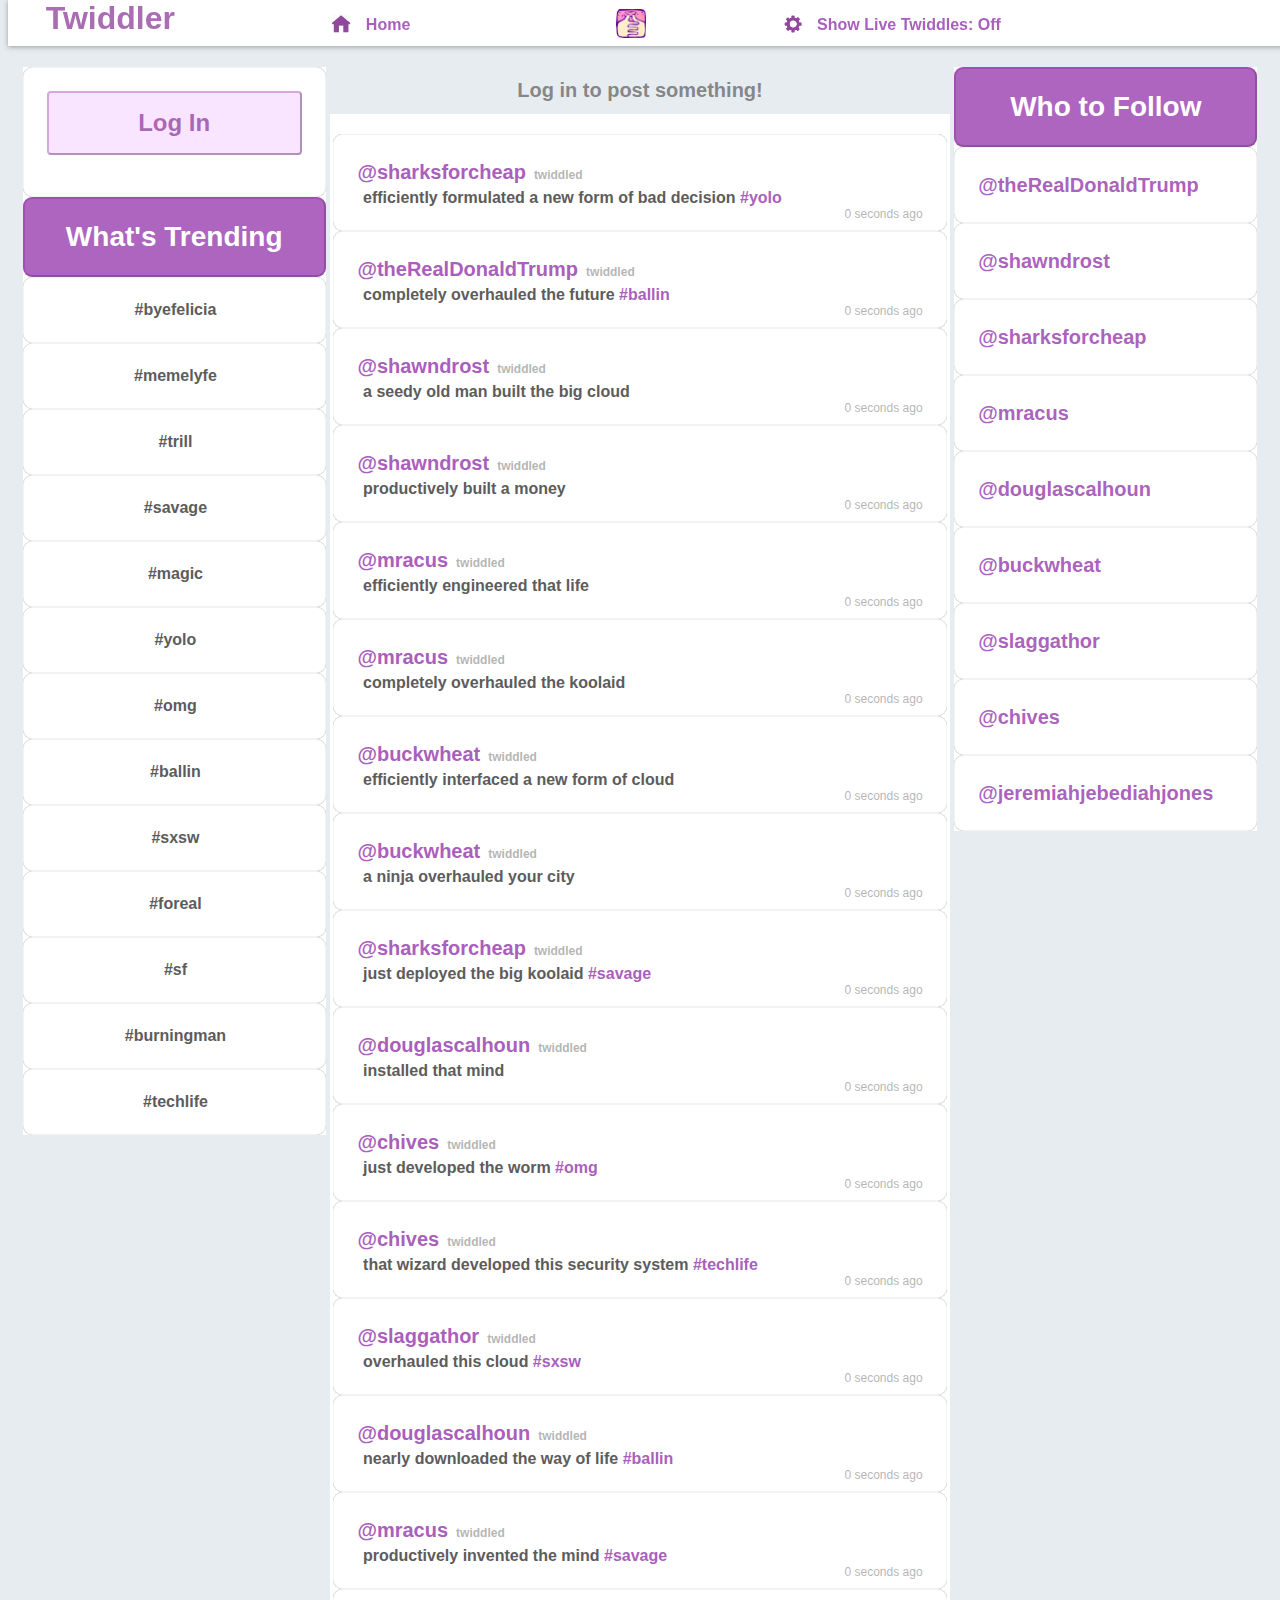
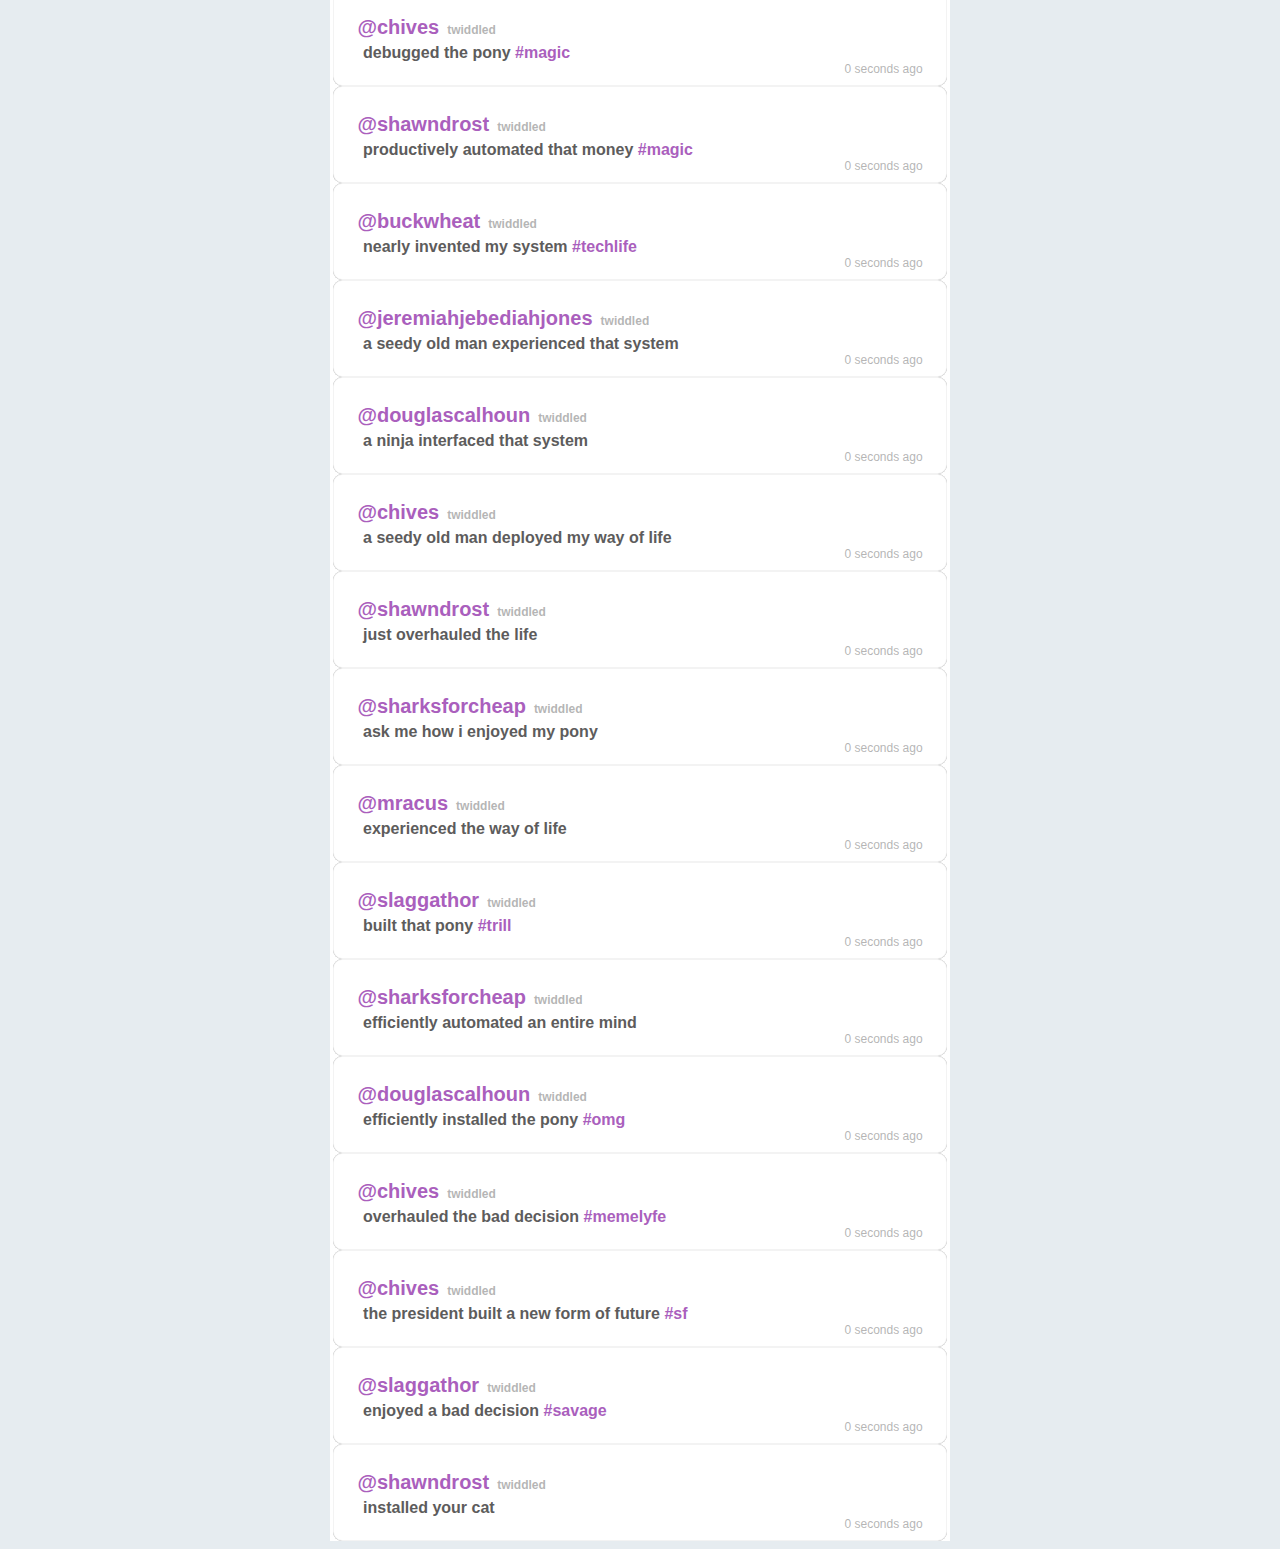
==== src/main/resources/static/twiddler/index.html @ 473732e4 "Add Twiddler folder" ====
<!DOCTYPE html>
<html>

  <head>
    <title>Twiddler</title>
    <script src="jquery.js"></script>
    <script src="data_generator.js"></script>
    <link rel="stylesheet" href="styles.css">
  </head>

  <body>

    <div class="nav navbar-top">
      <div id="nav-head" class="col-2">
        Twiddler
      </div>
      <div class="col-3 nav-link">
          <a href="#" id="home">
            <img class="icon" src="home.png" width="20">
            <p class="after-icon">Home</p>
          </a>
      </div>
      <div class="col-2">
        <img class="header-icon" src="twiddle.jpg">
      </div>
      <div class="col-3 nav-link">
          <a href="#" id="live">
            <img class="icon" src="settings.png" width="20">
            <p class="after-icon">Show Live Twiddles: Off</p>
          </a>
      </div>
    </div>

    <div class="container-fluid">
        <div id="tags" class="col-3 stream">
            <div id="guest" class="twiddle">
              <div id="username" class="block-author"></div>
              <div id="label-username" class="author">Enter your username:</div>
              <input type="text" id="input-username" placeholder="Name">
              <button id="submit-username" class="btn btn-sm">Log In</button>
              <div id="login" class="btn">Log In</div>
              <br>
              <div id="logout" class="btn btn-sm">Log Out</div>
            </div>
            <div class="head-block">
              What's Trending
            </div>
        </div>
      <div id="twiddle-container" class="col-6 stream">
        <div id="label-twiddle" class="grayed">Log in to post something!</div>
        <div id="form-twiddle" class="twiddle">
          <div id="user-twiddle" class="author"></div>
          <input class="col-8" type="text" id="input-twiddle" placeholder="Got something to say?">
          <div id="submit-twiddle" class="btn btn-sm col-4">Submit</div>
        </div>
        <div id="filter"></div>
        <div id="get-new" class="btn">New Twiddles</div>
        <div id="twiddles" class="col-12 stream">
          <div id="twiddle-top"></div>
        </div>
      </div>
      <div id="users" class="col-3 stream">
        <div class="head-block">
          Who to Follow
        </div>
      </div>
    </div>

    <script>

      var twiddles = streams.home;
      var tags = streams.tags;
      var mainLoaded = [];
      var mainNew = [];
      var filterLoaded = [];
      var filterNew = [];
      var filtered = false;
      var live = false;
      var filterProp = '';
      var filterTarget = '';

      $(document).ready(function() {
        $('#get-new').hide();
        $('#filter').hide();
        $('#username').hide();
        $('#label-username').hide();
        $('#input-username').hide();
        $('#submit-username').hide();
        $('#form-twiddle').hide();
        $('#logout').hide();
        var newTwiddles = twiddles.slice();
        displayTwiddles(newTwiddles);
        displayUsers();
        displayTags();
      });

      $('#get-new').click(getNewTwiddles);

      $('#live').click(function() {
        if (!live) {
          getNewTwiddles();
          live = true;
          $('#live > p').text('Show Live Twiddles: On');
        } else if (live) {
          live = false;
          $('#live > p').text('Show Live Twiddles: Off');
        }
      })

      $('#home').click(function() {
        $('#filter').hide();
        filtered = false;
        detectNewTwiddles();
        $('#twiddles').html('<div id="twiddle-top"></div>');
        mainLoaded.forEach(function(twiddle) {
          var $twiddle = $(twiddle.html);
          var $timestamp = $('<div id="'+twiddle.id+'-timestamp" class="grayed-sm float-right"></div>');
          
          var secsOld = (Math.floor((new Date() - twiddle.created_at)/1000));
          var minsOld = (Math.floor(secsOld/60));
          var hrsOld = (Math.floor(minsOld/60));

          $timestamp.text(secsOld + ' seconds ago');
          if (minsOld > 0) { $timestamp.text(minsOld + ' minutes ago'); }
          if (hrsOld > 0) { $timestamp.text(hrsOld + ' hours ago'); }

          $timestamp.appendTo($twiddle);
          $twiddle.insertAfter('#twiddle-top');
        });
      });

      $('#login').click(function() {
        $('#login').hide();
        $('#label-username').show();
        $('#input-username').show();
        $('#submit-username').show();
      })

      $('#logout').click(function() {
        $('#label-username').hide();
        $('#label-username').text('Enter your username:');
        $('#label-username').css('text-align', 'left');
        $('#logout').hide();
        $('#form-twiddle').hide();
        $('#input-twiddle').val('');
        $('#login').show();
        $('#label-twiddle').show();
      })

      $('#submit-username').click(function() {
        $('#submit-username').hide();
        var username = $('#input-username').val();
        if (!streams.users[username]) {
          streams.users[username] = [];
        }
        $('#input-username').hide();
        $('#label-twiddle').hide();
        $('#user-twiddle').text('@' + username);
        $('#label-username').text('Hi '+username+'!');
        $('#label-username').css('text-align', 'center');
        $('#logout').show();
        $('#form-twiddle').show();
      })


      $('#submit-twiddle').click(function() {
        var twiddle = {};
        var user = $('#user-twiddle').text();
        user = user.slice(1, user.length);

        twiddle.user = user;
        twiddle.message = $('#input-twiddle').val();
        twiddle.created_at = new Date();
        twiddle.id = randomId();
        twiddle.tag = '';
        
        var words = (twiddle.message).split(' ');
        var last = words.length - 1;
        if (words[last].charAt(0) === '#') {
          twiddle.tag = words[last];
          words.pop();
          twiddle.message = words.join(' ');
        }

        twiddle.html = generateHTML(twiddle);

        streams.users[twiddle.user].push(twiddle);
        streams.home.push(twiddle);
        mainNew.push(twiddle);
        getNewTwiddles();
      })

      
      $(document).on('click', '.btn-block-author', function() {
        $('#get-new').hide();
        var author = $(this).text();
        author = author.slice(1, author.length);
        filteredTwiddles = filterTwiddles('user', author);
        filterLoaded = [];
        filtered = true;
        filterProp = 'user';
        filterTarget = author;
        $('#filter').text('Twiddles by ' + author);
        $('#filter').show();
        $('#twiddles').html('<div id="twiddle-top"></div>');
        displayTwiddles(filteredTwiddles);
      });

      $(document).on('click','.btn-block-tag', function() {
        $('#get-new').hide();
        var tag = $(this).text();
        filteredTwiddles = filterTwiddles('tag', tag);
        filterLoaded = [];
        filtered = true;
        filterProp = 'tag';
        filterTarget = tag;
        $('#filter').text('Twiddles about ' + tag);
        $('#filter').show();
        $('#twiddles').html('<div id="twiddle-top"></div>');
        displayTwiddles(filteredTwiddles);
      });

      function getNewTwiddles() {
          $('#get-new').hide();
          if (filtered) {
            displayTwiddles(filterNew);
            filterNew = [];
          } else {
            displayTwiddles(mainNew);
            mainNew = [];
          }
      }

      function filterTwiddles(prop, target) {
        var matches = [];
        twiddles.forEach(function(twiddle) {
          if (twiddle[prop] === target) {
            matches.push(twiddle);
          }
        });
        return matches;
      }

      function detectNewTwiddles() {
        if (!filtered) {
          var n = twiddles.length - (mainLoaded.length + mainNew.length); 
          if (n > 0) {
            var newTwiddles = twiddles.slice(twiddles.length - n, twiddles.length);
            newTwiddles.forEach(function(twiddle) {
              mainNew.push(twiddle);
            });
            if (live) {
              getNewTwiddles();
            } else {
              $('#get-new').text('See ' + (mainNew.length) + ' new Twiddles');
              $('#get-new').show();
            }
          }
        } 
        if (filtered) {
          var matches = filterTwiddles(filterProp, filterTarget);
          var relation;
          if (filterProp === 'user') {
            relation = 'by ';
          } else if (filterProp === 'tag') {
            relation = 'about ';
          }
          var n = matches.length - (filterLoaded.length + filterNew.length);
          if (n > 0) {
            newTwiddles = matches.slice(matches.length - n, matches.length);
            newTwiddles.forEach(function(twiddle) {
              filterNew.push(twiddle);
            });
            if (live) {
              getNewTwiddles();
            } else {
              $('#get-new').text('See ' + filterNew.length + ' new Twiddles ' + relation + filterTarget);
              $('#get-new').show();
            }
          }
        }
        if (live) {
          setTimeout(detectNewTwiddles, 1000);
        } else {
          setTimeout(detectNewTwiddles, 3000);
        }
      }

      function updateTwiddles() {
        var twiddles;
        if (filtered) {
          twiddles = filterLoaded;
        } else {
          twiddles = mainLoaded;
        }
        twiddles.forEach(function(twiddle) {
          $timestamp = $('#'+twiddle.id+'-timestamp');
          var secsOld = (Math.floor((new Date() - twiddle.created_at)/1000));
          var minsOld = (Math.floor(secsOld/60));
          var hrsOld = (Math.floor(minsOld/60));
          $timestamp.text(secsOld + ' seconds ago');
          if (minsOld > 0) { $timestamp.text(minsOld + ' minutes ago'); }
          if (hrsOld > 0) { $timestamp.text(hrsOld + ' hours ago'); }
        });
        setTimeout(updateTwiddles, (Math.floor(Math.random() * 3000)) + 1);
      }

      function displayTwiddles(newTwiddles) {
        var $twiddles = $('#twiddles');

        newTwiddles.forEach(function(twiddle) {
          var $twiddle = $(twiddle.html);
          var $timestamp = $('<div id="'+twiddle.id+'-timestamp" class="grayed-sm float-right"></div>');
          
          var secsOld = (Math.floor((new Date() - twiddle.created_at)/1000));
          var minsOld = (Math.floor(secsOld/60));
          var hrsOld = (Math.floor(minsOld/60));

          $timestamp.text(secsOld + ' seconds ago');
          if (minsOld > 0) { $timestamp.text(minsOld + ' minutes ago'); }
          if (hrsOld > 0) { $timestamp.text(hrsOld + ' hours ago'); }

          $timestamp.appendTo($twiddle);
          $twiddle.insertAfter('#twiddle-top');

          if (filtered) {
            filterLoaded.push(twiddle);
          } else {
            mainLoaded.push(twiddle);
          }

        });

      }

      function displayUsers() {
        var $users = $('#users');
        for (var user in streams.users) {
          var $user = $('<div class="twiddle btn-block-author"></div>');
          var $author = $('<div class="author text-center"></div>');
          $author.text('@' + user);
          $author.appendTo($user);
          $user.appendTo($users)
        }
      }

      function displayTags() {
        var $tags = $('#tags');
        var t = tags.length - 1;
        while (t >= 0) {
          var tag = tags[t];
          var $tag = $('<div class="twiddle btn-block-tag"></div>');
          var $content = $('<div class="content text-center"></div>');
          $content.text(tag);
          $content.appendTo($tag);
          $tag.appendTo($tags);
          t--;
        }
      }

      setTimeout(detectNewTwiddles, 1000);
      setTimeout(updateTwiddles, (Math.floor(Math.random() * 10000)) + 1);

    </script>
  </body>
</html>
---- src/main/resources/static/twiddler/styles.css ----
.col-12 { width: 99%; }
.col-11 { width: 91%; }
.col-10 { width: 83%; }
.col-9 { width: 74%; }
.col-8 { width: 66%; }
.col-7 { width: 58%; }
.col-6 { width: 49%; }
.col-5 { width: 41%; }
.col-4 { width: 33%; }
.col-3 { width: 24%; }
.col-2 { width: 16%; }
.col-1 { width: 8%; }

html, body {
    font-family: "Segoe UI",Arial,sans-serif;
    background: #e6ecf0;
    color: #14171a;
}

.nav {
    background: #fff;
}

.navbar-top {
    width: 100%;
    height: 46px;
    position: fixed;
    top: 0;
    z-index: 1;
    box-shadow: 0px 1px 5px 0px #808080b8;
}

#nav-head {
    color: #93469ec9;
    font-weight: bold;
    font-size: 32px;
}

.nav>div {
    display: inline-block;
    padding: 0px;
    margin: auto;
    position: relative;
    vertical-align: middle;
    height: 94%;
    text-align: center;
}

.nav-link:hover {
    border-bottom: 3px solid #a93fc3c4;
    cursor: pointer;
}

.img-purple {
   filter: hue-rotate(180deg);
}

.nav>div>a {
    position: relative;
    text-decoration: none;
    padding: 7px 15px;
    font-weight: bold;
    color: #912fa9c4;
}

.header-icon {
    width: 30px;
    padding-top: 9px;
    position: relative;
}

.icon {
    vertical-align: bottom;
}

.after-icon {
    display: inline-block;
    margin-left: 10px;
    margin-bottom: 0;
}

.container-fluid {
    text-align: center;
    text-align: -webkit-center;
    text-align: -moz-center;
    margin-top: 47px;
}

.stream {
    background-color: #fff;
    margin-top: 20px;
    display: inline-block;
    vertical-align: top;
}

#get-new {
    padding: 10px;
}

.twiddle {
    padding: 24px;
    width: -webkit-fill-available;
    width: -moz-available;
    text-align: center;
    text-align: -webkit-center;
    text-align: -moz-center;
    vertical-align: top;
    position: relative;
    min-height: 1px;
    border-radius: 9px;
    box-shadow: 0px 0px 1px 0px grey inset;
}

.head-block {
    border-bottom: 3px inset #aa5fbdc9;
    background-color: #aa5fbdf5;
    border: 2px outset #80008038;
    color: #fff;
    font-weight: bold;
    line-height: 28px;
    font-size: 28px;
    border-radius: 9px;
    cursor: default;
    text-align: center;
    padding: 24px;
}

#filter {
    color: #aa5fbdf5;
    font-weight: bold;
    line-height: 28px;
    font-size: 32px;
    border-radius: 9px;
    cursor: default;
    text-align: center;
    padding: 24px;
}

div.author {
    text-align: left;
    color: #912fa9c4;
    font-weight: bold;
    line-height: 28px;
    font-size: 20px;
}

a.author {
    color: #aa5fbd;
    text-decoration: none;
}

a.hashtag {
    color: #aa5fbd;
    display: inline;
    text-decoration: none;
}

a:hover {
    text-decoration: underline;
    cursor: pointer;
}

.content {
    text-align: left;
    font-weight: bold;
    color: #5d5c5c;
    padding-left: 1%;
}

.grayed {
    color: #5a5a5ab5;
    font-size: 20px;
    background-color: #e6ecf0;
    font-weight: bold;
    padding: 12px;
}

.grayed-sm {
    color: #abababe0;
    font-size: 12px;
    display: inline;
    padding-left: 8px;
}

.text-center {
    text-align: center;
}
.float-left {
    float: left;
}

.float-right {
    float: right;
}

.btn {
    color: #93469ec9;
    font-weight: bold;
    padding: 16px;
    font-size: 24px;
    text-align: center;
    vertical-align: middle;
    border-radius: 4px;
    background-color: #f9e5ff;
    border: 2px outset #ad65c07a;
}

.btn-slim {
    padding: 9px;
    font-size: 16px;
}

.btn-sm {
    padding: 8px;
    font-size: 15px;
    display: inline;
}

input {
    display: inline-block;
    color: #9343a9;
    border: 2px outset #80008038;
    font-weight: bold;
    padding: 9px;
    font-size: 16px;
    margin: 12px;
    text-align: center;
    vertical-align: middle;
    border-radius: 4px;
}

input:focus {
    border: 2px outset #80008085;
    outline: none;
}

#form-twiddle {
    border: 3px outset rgba(128, 0, 128, 0.2);
}

.btn-block-author:hover {
    border: 2px inset #bc81cb9e;
    cursor: pointer;
}

.btn-block-tag:hover {
    border: 2px inset #8080807d;
    cursor: pointer;
}

.btn:hover {
    border: 2px solid #66187947;
    cursor: pointer;
    background-color: #ad65c0;
    color: white;
}
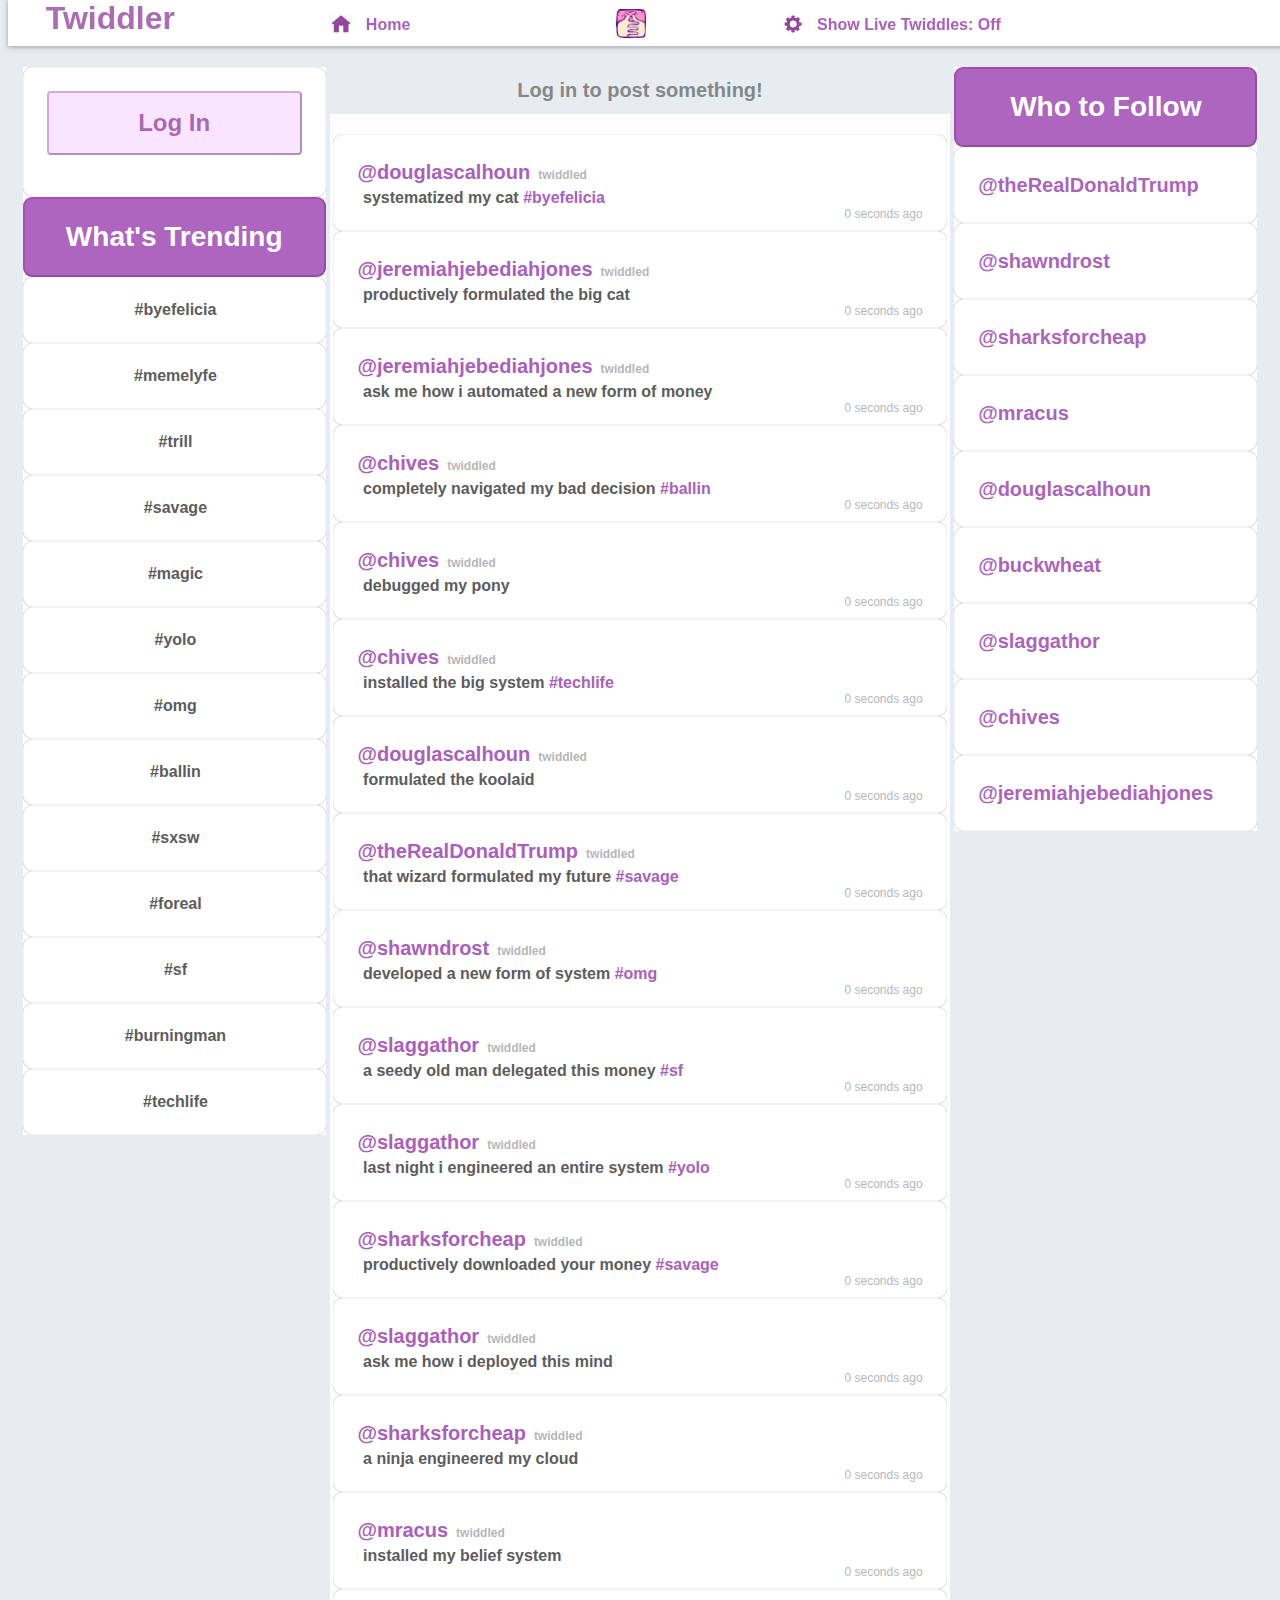
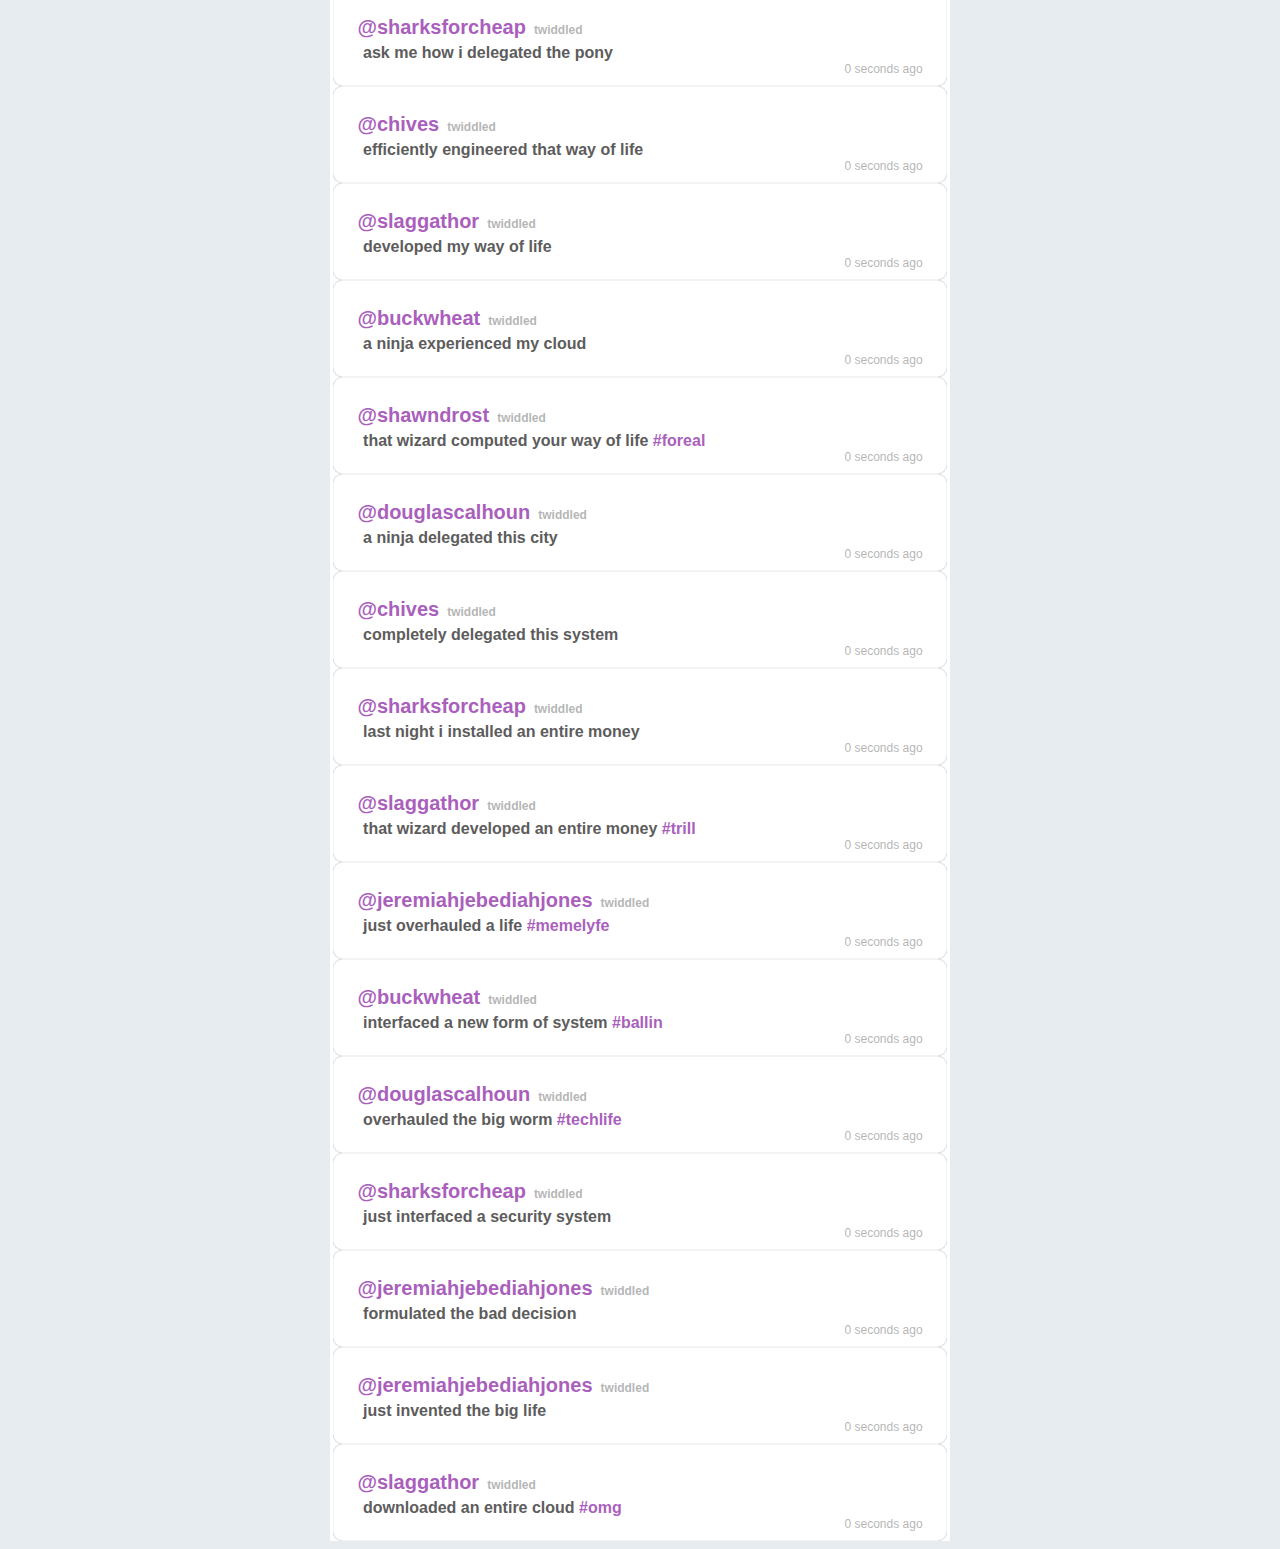
==== commit de052777: "Filter twiddles when username or hashtag is clicked" ====
--- a/src/main/resources/static/twiddler/index.html
+++ b/src/main/resources/static/twiddler/index.html
@@ -191,7 +191,7 @@
       })
 
       
-      $(document).on('click', '.btn-block-author', function() {
+      $(document).on('click', '.btn-block-author, a.author', function() {
         $('#get-new').hide();
         var author = $(this).text();
         author = author.slice(1, author.length);
@@ -206,7 +206,7 @@
         displayTwiddles(filteredTwiddles);
       });
 
-      $(document).on('click','.btn-block-tag', function() {
+      $(document).on('click','.btn-block-tag, a.hashtag', function() {
         $('#get-new').hide();
         var tag = $(this).text();
         filteredTwiddles = filterTwiddles('tag', tag);
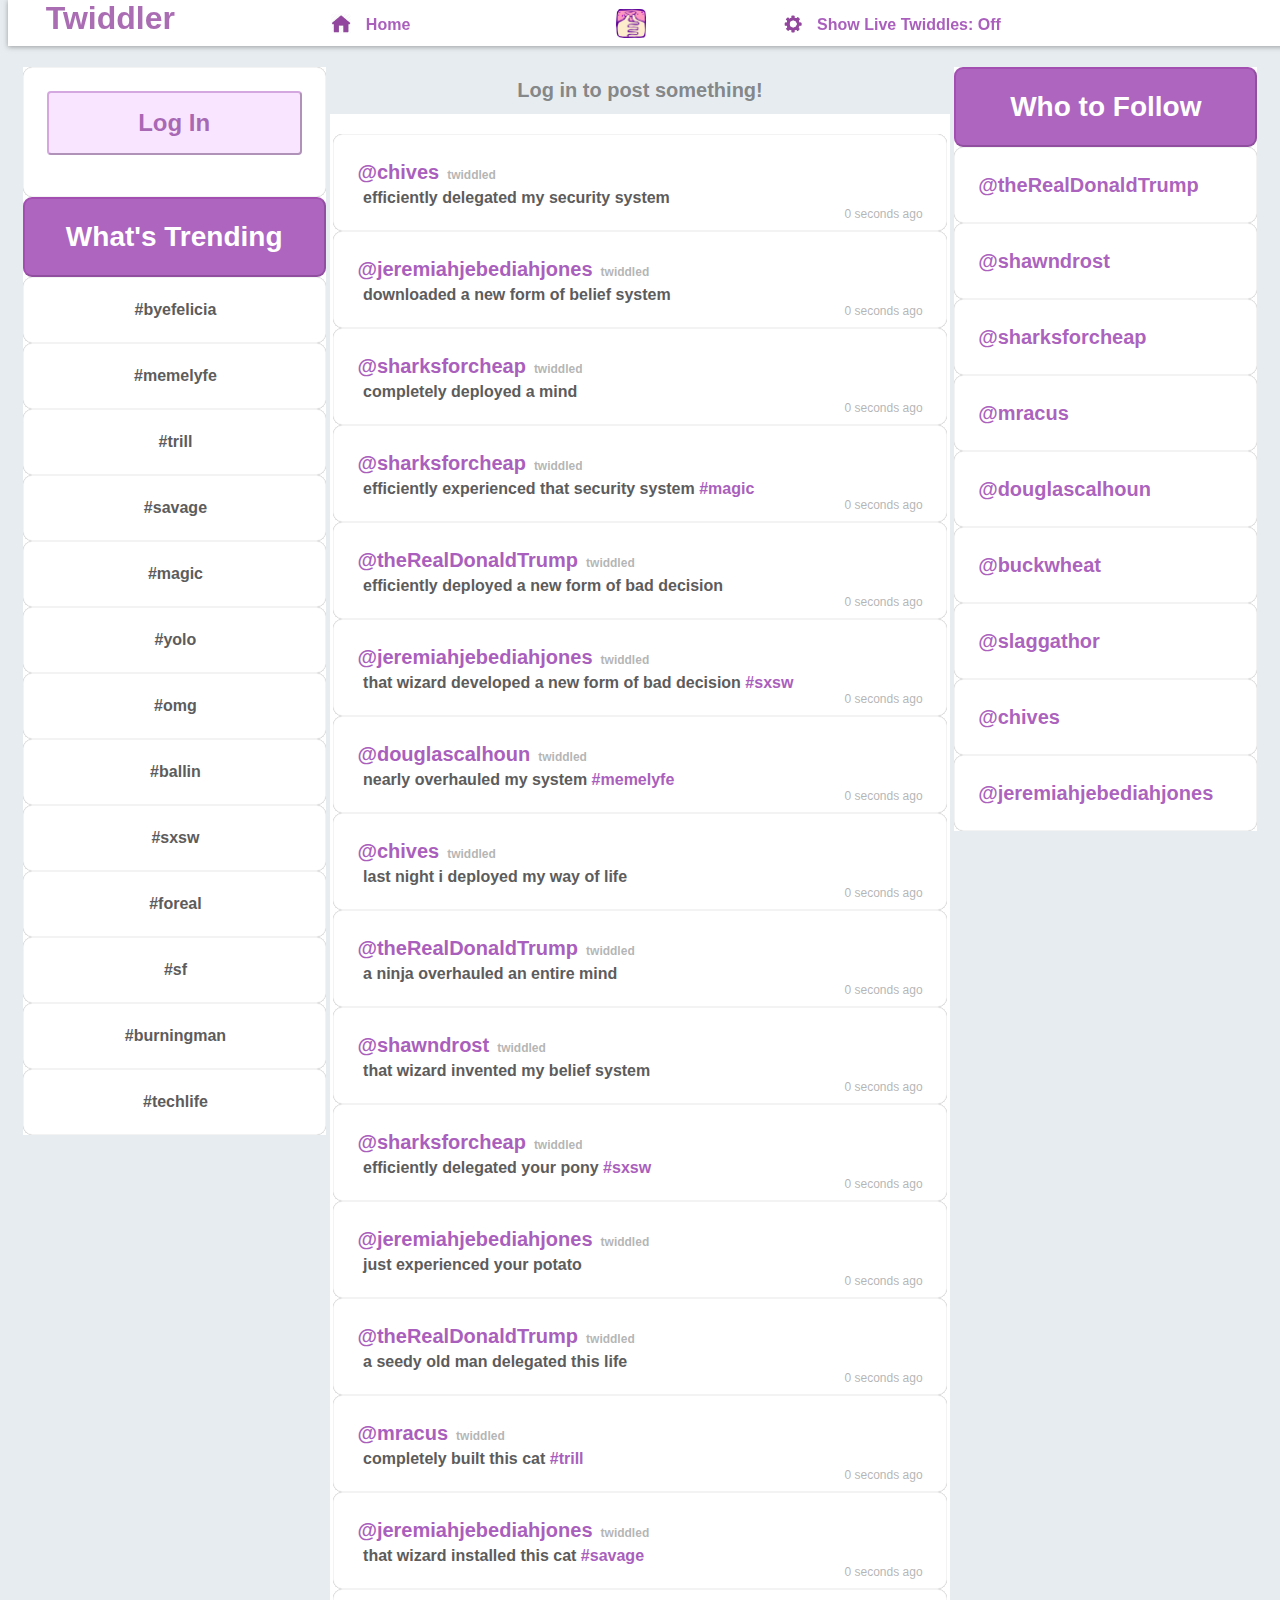
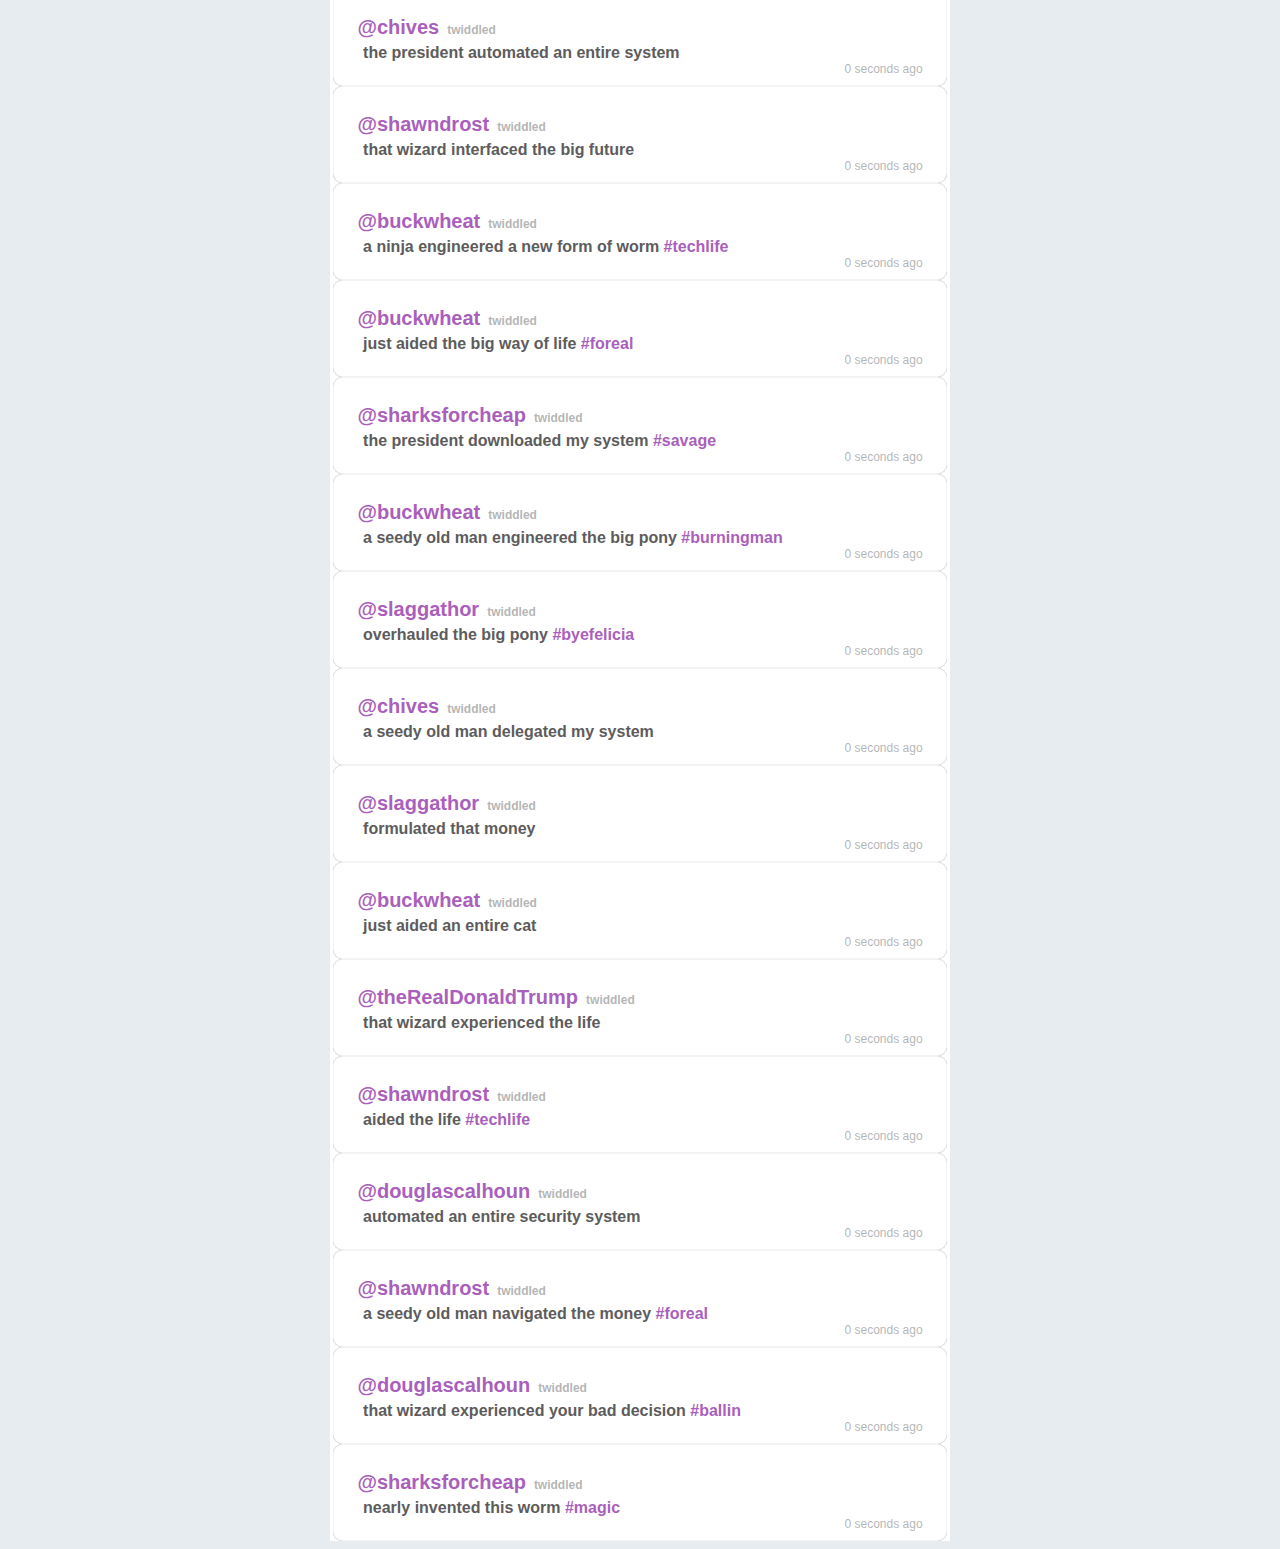
==== commit 7132d733: "Merge changes from dev -> master" ====
--- a/src/main/resources/static/twiddler/index.html
+++ b/src/main/resources/static/twiddler/index.html
@@ -1,56 +1,57 @@
 <!DOCTYPE html>
 <html>
-
   <head>
     <title>Twiddler</title>
-    <script src="jquery.js"></script>
-    <script src="data_generator.js"></script>
-    <link rel="stylesheet" href="styles.css">
+    <link rel="stylesheet" href="./css/styles.css" />
   </head>
 
   <body>
-
     <div class="nav navbar-top">
       <div id="nav-head" class="col-2">
         Twiddler
       </div>
       <div class="col-3 nav-link">
-          <a href="#" id="home">
-            <img class="icon" src="home.png" width="20">
-            <p class="after-icon">Home</p>
-          </a>
+        <a href="#" id="home">
+          <img class="icon" src="./images/home.png" width="20" />
+          <p class="after-icon">Home</p>
+        </a>
       </div>
       <div class="col-2">
-        <img class="header-icon" src="twiddle.jpg">
+        <img class="header-icon" src="./images/twiddle.jpg" />
       </div>
       <div class="col-3 nav-link">
-          <a href="#" id="live">
-            <img class="icon" src="settings.png" width="20">
-            <p class="after-icon">Show Live Twiddles: Off</p>
-          </a>
+        <a href="#" id="live">
+          <img class="icon" src="./images/settings.png" width="20" />
+          <p class="after-icon">Show Live Twiddles: Off</p>
+        </a>
       </div>
     </div>
 
     <div class="container-fluid">
-        <div id="tags" class="col-3 stream">
-            <div id="guest" class="twiddle">
-              <div id="username" class="block-author"></div>
-              <div id="label-username" class="author">Enter your username:</div>
-              <input type="text" id="input-username" placeholder="Name">
-              <button id="submit-username" class="btn btn-sm">Log In</button>
-              <div id="login" class="btn">Log In</div>
-              <br>
-              <div id="logout" class="btn btn-sm">Log Out</div>
-            </div>
-            <div class="head-block">
-              What's Trending
-            </div>
+      <div id="tags" class="col-3 stream">
+        <div id="guest" class="twiddle">
+          <div id="username" class="block-author"></div>
+          <div id="label-username" class="author">Enter your username:</div>
+          <input type="text" id="input-username" placeholder="Name" />
+          <button id="submit-username" class="btn btn-sm">Log In</button>
+          <div id="login" class="btn">Log In</div>
+          <br />
+          <div id="logout" class="btn btn-sm">Log Out</div>
         </div>
+        <div class="head-block">
+          What's Trending
+        </div>
+      </div>
       <div id="twiddle-container" class="col-6 stream">
         <div id="label-twiddle" class="grayed">Log in to post something!</div>
         <div id="form-twiddle" class="twiddle">
           <div id="user-twiddle" class="author"></div>
-          <input class="col-8" type="text" id="input-twiddle" placeholder="Got something to say?">
+          <input
+            class="col-8"
+            type="text"
+            id="input-twiddle"
+            placeholder="Got something to say?"
+          />
           <div id="submit-twiddle" class="btn btn-sm col-4">Submit</div>
         </div>
         <div id="filter"></div>
@@ -66,301 +67,8 @@
       </div>
     </div>
 
-    <script>
-
-      var twiddles = streams.home;
-      var tags = streams.tags;
-      var mainLoaded = [];
-      var mainNew = [];
-      var filterLoaded = [];
-      var filterNew = [];
-      var filtered = false;
-      var live = false;
-      var filterProp = '';
-      var filterTarget = '';
-
-      $(document).ready(function() {
-        $('#get-new').hide();
-        $('#filter').hide();
-        $('#username').hide();
-        $('#label-username').hide();
-        $('#input-username').hide();
-        $('#submit-username').hide();
-        $('#form-twiddle').hide();
-        $('#logout').hide();
-        var newTwiddles = twiddles.slice();
-        displayTwiddles(newTwiddles);
-        displayUsers();
-        displayTags();
-      });
-
-      $('#get-new').click(getNewTwiddles);
-
-      $('#live').click(function() {
-        if (!live) {
-          getNewTwiddles();
-          live = true;
-          $('#live > p').text('Show Live Twiddles: On');
-        } else if (live) {
-          live = false;
-          $('#live > p').text('Show Live Twiddles: Off');
-        }
-      })
-
-      $('#home').click(function() {
-        $('#filter').hide();
-        filtered = false;
-        detectNewTwiddles();
-        $('#twiddles').html('<div id="twiddle-top"></div>');
-        mainLoaded.forEach(function(twiddle) {
-          var $twiddle = $(twiddle.html);
-          var $timestamp = $('<div id="'+twiddle.id+'-timestamp" class="grayed-sm float-right"></div>');
-          
-          var secsOld = (Math.floor((new Date() - twiddle.created_at)/1000));
-          var minsOld = (Math.floor(secsOld/60));
-          var hrsOld = (Math.floor(minsOld/60));
-
-          $timestamp.text(secsOld + ' seconds ago');
-          if (minsOld > 0) { $timestamp.text(minsOld + ' minutes ago'); }
-          if (hrsOld > 0) { $timestamp.text(hrsOld + ' hours ago'); }
-
-          $timestamp.appendTo($twiddle);
-          $twiddle.insertAfter('#twiddle-top');
-        });
-      });
-
-      $('#login').click(function() {
-        $('#login').hide();
-        $('#label-username').show();
-        $('#input-username').show();
-        $('#submit-username').show();
-      })
-
-      $('#logout').click(function() {
-        $('#label-username').hide();
-        $('#label-username').text('Enter your username:');
-        $('#label-username').css('text-align', 'left');
-        $('#logout').hide();
-        $('#form-twiddle').hide();
-        $('#input-twiddle').val('');
-        $('#login').show();
-        $('#label-twiddle').show();
-      })
-
-      $('#submit-username').click(function() {
-        $('#submit-username').hide();
-        var username = $('#input-username').val();
-        if (!streams.users[username]) {
-          streams.users[username] = [];
-        }
-        $('#input-username').hide();
-        $('#label-twiddle').hide();
-        $('#user-twiddle').text('@' + username);
-        $('#label-username').text('Hi '+username+'!');
-        $('#label-username').css('text-align', 'center');
-        $('#logout').show();
-        $('#form-twiddle').show();
-      })
-
-
-      $('#submit-twiddle').click(function() {
-        var twiddle = {};
-        var user = $('#user-twiddle').text();
-        user = user.slice(1, user.length);
-
-        twiddle.user = user;
-        twiddle.message = $('#input-twiddle').val();
-        twiddle.created_at = new Date();
-        twiddle.id = randomId();
-        twiddle.tag = '';
-        
-        var words = (twiddle.message).split(' ');
-        var last = words.length - 1;
-        if (words[last].charAt(0) === '#') {
-          twiddle.tag = words[last];
-          words.pop();
-          twiddle.message = words.join(' ');
-        }
-
-        twiddle.html = generateHTML(twiddle);
-
-        streams.users[twiddle.user].push(twiddle);
-        streams.home.push(twiddle);
-        mainNew.push(twiddle);
-        getNewTwiddles();
-      })
-
-      
-      $(document).on('click', '.btn-block-author, a.author', function() {
-        $('#get-new').hide();
-        var author = $(this).text();
-        author = author.slice(1, author.length);
-        filteredTwiddles = filterTwiddles('user', author);
-        filterLoaded = [];
-        filtered = true;
-        filterProp = 'user';
-        filterTarget = author;
-        $('#filter').text('Twiddles by ' + author);
-        $('#filter').show();
-        $('#twiddles').html('<div id="twiddle-top"></div>');
-        displayTwiddles(filteredTwiddles);
-      });
-
-      $(document).on('click','.btn-block-tag, a.hashtag', function() {
-        $('#get-new').hide();
-        var tag = $(this).text();
-        filteredTwiddles = filterTwiddles('tag', tag);
-        filterLoaded = [];
-        filtered = true;
-        filterProp = 'tag';
-        filterTarget = tag;
-        $('#filter').text('Twiddles about ' + tag);
-        $('#filter').show();
-        $('#twiddles').html('<div id="twiddle-top"></div>');
-        displayTwiddles(filteredTwiddles);
-      });
-
-      function getNewTwiddles() {
-          $('#get-new').hide();
-          if (filtered) {
-            displayTwiddles(filterNew);
-            filterNew = [];
-          } else {
-            displayTwiddles(mainNew);
-            mainNew = [];
-          }
-      }
-
-      function filterTwiddles(prop, target) {
-        var matches = [];
-        twiddles.forEach(function(twiddle) {
-          if (twiddle[prop] === target) {
-            matches.push(twiddle);
-          }
-        });
-        return matches;
-      }
-
-      function detectNewTwiddles() {
-        if (!filtered) {
-          var n = twiddles.length - (mainLoaded.length + mainNew.length); 
-          if (n > 0) {
-            var newTwiddles = twiddles.slice(twiddles.length - n, twiddles.length);
-            newTwiddles.forEach(function(twiddle) {
-              mainNew.push(twiddle);
-            });
-            if (live) {
-              getNewTwiddles();
-            } else {
-              $('#get-new').text('See ' + (mainNew.length) + ' new Twiddles');
-              $('#get-new').show();
-            }
-          }
-        } 
-        if (filtered) {
-          var matches = filterTwiddles(filterProp, filterTarget);
-          var relation;
-          if (filterProp === 'user') {
-            relation = 'by ';
-          } else if (filterProp === 'tag') {
-            relation = 'about ';
-          }
-          var n = matches.length - (filterLoaded.length + filterNew.length);
-          if (n > 0) {
-            newTwiddles = matches.slice(matches.length - n, matches.length);
-            newTwiddles.forEach(function(twiddle) {
-              filterNew.push(twiddle);
-            });
-            if (live) {
-              getNewTwiddles();
-            } else {
-              $('#get-new').text('See ' + filterNew.length + ' new Twiddles ' + relation + filterTarget);
-              $('#get-new').show();
-            }
-          }
-        }
-        if (live) {
-          setTimeout(detectNewTwiddles, 1000);
-        } else {
-          setTimeout(detectNewTwiddles, 3000);
-        }
-      }
-
-      function updateTwiddles() {
-        var twiddles;
-        if (filtered) {
-          twiddles = filterLoaded;
-        } else {
-          twiddles = mainLoaded;
-        }
-        twiddles.forEach(function(twiddle) {
-          $timestamp = $('#'+twiddle.id+'-timestamp');
-          var secsOld = (Math.floor((new Date() - twiddle.created_at)/1000));
-          var minsOld = (Math.floor(secsOld/60));
-          var hrsOld = (Math.floor(minsOld/60));
-          $timestamp.text(secsOld + ' seconds ago');
-          if (minsOld > 0) { $timestamp.text(minsOld + ' minutes ago'); }
-          if (hrsOld > 0) { $timestamp.text(hrsOld + ' hours ago'); }
-        });
-        setTimeout(updateTwiddles, (Math.floor(Math.random() * 3000)) + 1);
-      }
-
-      function displayTwiddles(newTwiddles) {
-        var $twiddles = $('#twiddles');
-
-        newTwiddles.forEach(function(twiddle) {
-          var $twiddle = $(twiddle.html);
-          var $timestamp = $('<div id="'+twiddle.id+'-timestamp" class="grayed-sm float-right"></div>');
-          
-          var secsOld = (Math.floor((new Date() - twiddle.created_at)/1000));
-          var minsOld = (Math.floor(secsOld/60));
-          var hrsOld = (Math.floor(minsOld/60));
-
-          $timestamp.text(secsOld + ' seconds ago');
-          if (minsOld > 0) { $timestamp.text(minsOld + ' minutes ago'); }
-          if (hrsOld > 0) { $timestamp.text(hrsOld + ' hours ago'); }
-
-          $timestamp.appendTo($twiddle);
-          $twiddle.insertAfter('#twiddle-top');
-
-          if (filtered) {
-            filterLoaded.push(twiddle);
-          } else {
-            mainLoaded.push(twiddle);
-          }
-
-        });
-
-      }
-
-      function displayUsers() {
-        var $users = $('#users');
-        for (var user in streams.users) {
-          var $user = $('<div class="twiddle btn-block-author"></div>');
-          var $author = $('<div class="author text-center"></div>');
-          $author.text('@' + user);
-          $author.appendTo($user);
-          $user.appendTo($users)
-        }
-      }
-
-      function displayTags() {
-        var $tags = $('#tags');
-        var t = tags.length - 1;
-        while (t >= 0) {
-          var tag = tags[t];
-          var $tag = $('<div class="twiddle btn-block-tag"></div>');
-          var $content = $('<div class="content text-center"></div>');
-          $content.text(tag);
-          $content.appendTo($tag);
-          $tag.appendTo($tags);
-          t--;
-        }
-      }
-
-      setTimeout(detectNewTwiddles, 1000);
-      setTimeout(updateTwiddles, (Math.floor(Math.random() * 10000)) + 1);
-
-    </script>
+    <script src="./js/jquery.js"></script>
+    <script src="./js/data_generator.js"></script>
+    <script src="./js/twiddler.js"></script>
   </body>
 </html>
--- a/src/main/resources/static/twiddler/css/styles.css
+++ b/src/main/resources/static/twiddler/css/styles.css
@@ -0,0 +1,256 @@
+.col-12 { width: 99%; }
+.col-11 { width: 91%; }
+.col-10 { width: 83%; }
+.col-9 { width: 74%; }
+.col-8 { width: 66%; }
+.col-7 { width: 58%; }
+.col-6 { width: 49%; }
+.col-5 { width: 41%; }
+.col-4 { width: 33%; }
+.col-3 { width: 24%; }
+.col-2 { width: 16%; }
+.col-1 { width: 8%; }
+
+html, body {
+    font-family: "Segoe UI",Arial,sans-serif;
+    background: #e6ecf0;
+    color: #14171a;
+}
+
+.nav {
+    background: #fff;
+}
+
+.navbar-top {
+    width: 100%;
+    height: 46px;
+    position: fixed;
+    top: 0;
+    z-index: 1;
+    box-shadow: 0px 1px 5px 0px #808080b8;
+}
+
+#nav-head {
+    color: #93469ec9;
+    font-weight: bold;
+    font-size: 32px;
+}
+
+.nav>div {
+    display: inline-block;
+    padding: 0px;
+    margin: auto;
+    position: relative;
+    vertical-align: middle;
+    height: 94%;
+    text-align: center;
+}
+
+.nav-link:hover {
+    border-bottom: 3px solid #a93fc3c4;
+    cursor: pointer;
+}
+
+.img-purple {
+   filter: hue-rotate(180deg);
+}
+
+.nav>div>a {
+    position: relative;
+    text-decoration: none;
+    padding: 7px 15px;
+    font-weight: bold;
+    color: #912fa9c4;
+}
+
+.header-icon {
+    width: 30px;
+    padding-top: 9px;
+    position: relative;
+}
+
+.icon {
+    vertical-align: bottom;
+}
+
+.after-icon {
+    display: inline-block;
+    margin-left: 10px;
+    margin-bottom: 0;
+}
+
+.container-fluid {
+    text-align: center;
+    text-align: -webkit-center;
+    text-align: -moz-center;
+    margin-top: 47px;
+}
+
+.stream {
+    background-color: #fff;
+    margin-top: 20px;
+    display: inline-block;
+    vertical-align: top;
+}
+
+#get-new {
+    padding: 10px;
+}
+
+.twiddle {
+    padding: 24px;
+    width: -webkit-fill-available;
+    width: -moz-available;
+    text-align: center;
+    text-align: -webkit-center;
+    text-align: -moz-center;
+    vertical-align: top;
+    position: relative;
+    min-height: 1px;
+    border-radius: 9px;
+    box-shadow: 0px 0px 1px 0px grey inset;
+}
+
+.head-block {
+    border-bottom: 3px inset #aa5fbdc9;
+    background-color: #aa5fbdf5;
+    border: 2px outset #80008038;
+    color: #fff;
+    font-weight: bold;
+    line-height: 28px;
+    font-size: 28px;
+    border-radius: 9px;
+    cursor: default;
+    text-align: center;
+    padding: 24px;
+}
+
+#filter {
+    color: #aa5fbdf5;
+    font-weight: bold;
+    line-height: 28px;
+    font-size: 32px;
+    border-radius: 9px;
+    cursor: default;
+    text-align: center;
+    padding: 24px;
+}
+
+div.author {
+    text-align: left;
+    color: #912fa9c4;
+    font-weight: bold;
+    line-height: 28px;
+    font-size: 20px;
+}
+
+a.author {
+    color: #aa5fbd;
+    text-decoration: none;
+}
+
+a.hashtag {
+    color: #aa5fbd;
+    display: inline;
+    text-decoration: none;
+}
+
+a:hover {
+    text-decoration: underline;
+    cursor: pointer;
+}
+
+.content {
+    text-align: left;
+    font-weight: bold;
+    color: #5d5c5c;
+    padding-left: 1%;
+}
+
+.grayed {
+    color: #5a5a5ab5;
+    font-size: 20px;
+    background-color: #e6ecf0;
+    font-weight: bold;
+    padding: 12px;
+}
+
+.grayed-sm {
+    color: #abababe0;
+    font-size: 12px;
+    display: inline;
+    padding-left: 8px;
+}
+
+.text-center {
+    text-align: center;
+}
+.float-left {
+    float: left;
+}
+
+.float-right {
+    float: right;
+}
+
+.btn {
+    color: #93469ec9;
+    font-weight: bold;
+    padding: 16px;
+    font-size: 24px;
+    text-align: center;
+    vertical-align: middle;
+    border-radius: 4px;
+    background-color: #f9e5ff;
+    border: 2px outset #ad65c07a;
+}
+
+.btn-slim {
+    padding: 9px;
+    font-size: 16px;
+}
+
+.btn-sm {
+    padding: 8px;
+    font-size: 15px;
+    display: inline;
+}
+
+input {
+    display: inline-block;
+    color: #9343a9;
+    border: 2px outset #80008038;
+    font-weight: bold;
+    padding: 9px;
+    font-size: 16px;
+    margin: 12px;
+    text-align: center;
+    vertical-align: middle;
+    border-radius: 4px;
+}
+
+input:focus {
+    border: 2px outset #80008085;
+    outline: none;
+}
+
+#form-twiddle {
+    border: 3px outset rgba(128, 0, 128, 0.2);
+}
+
+.btn-block-author:hover {
+    border: 2px inset #bc81cb9e;
+    cursor: pointer;
+}
+
+.btn-block-tag:hover {
+    border: 2px inset #8080807d;
+    cursor: pointer;
+}
+
+.btn:hover {
+    border: 2px solid #66187947;
+    cursor: pointer;
+    background-color: #ad65c0;
+    color: white;
+}